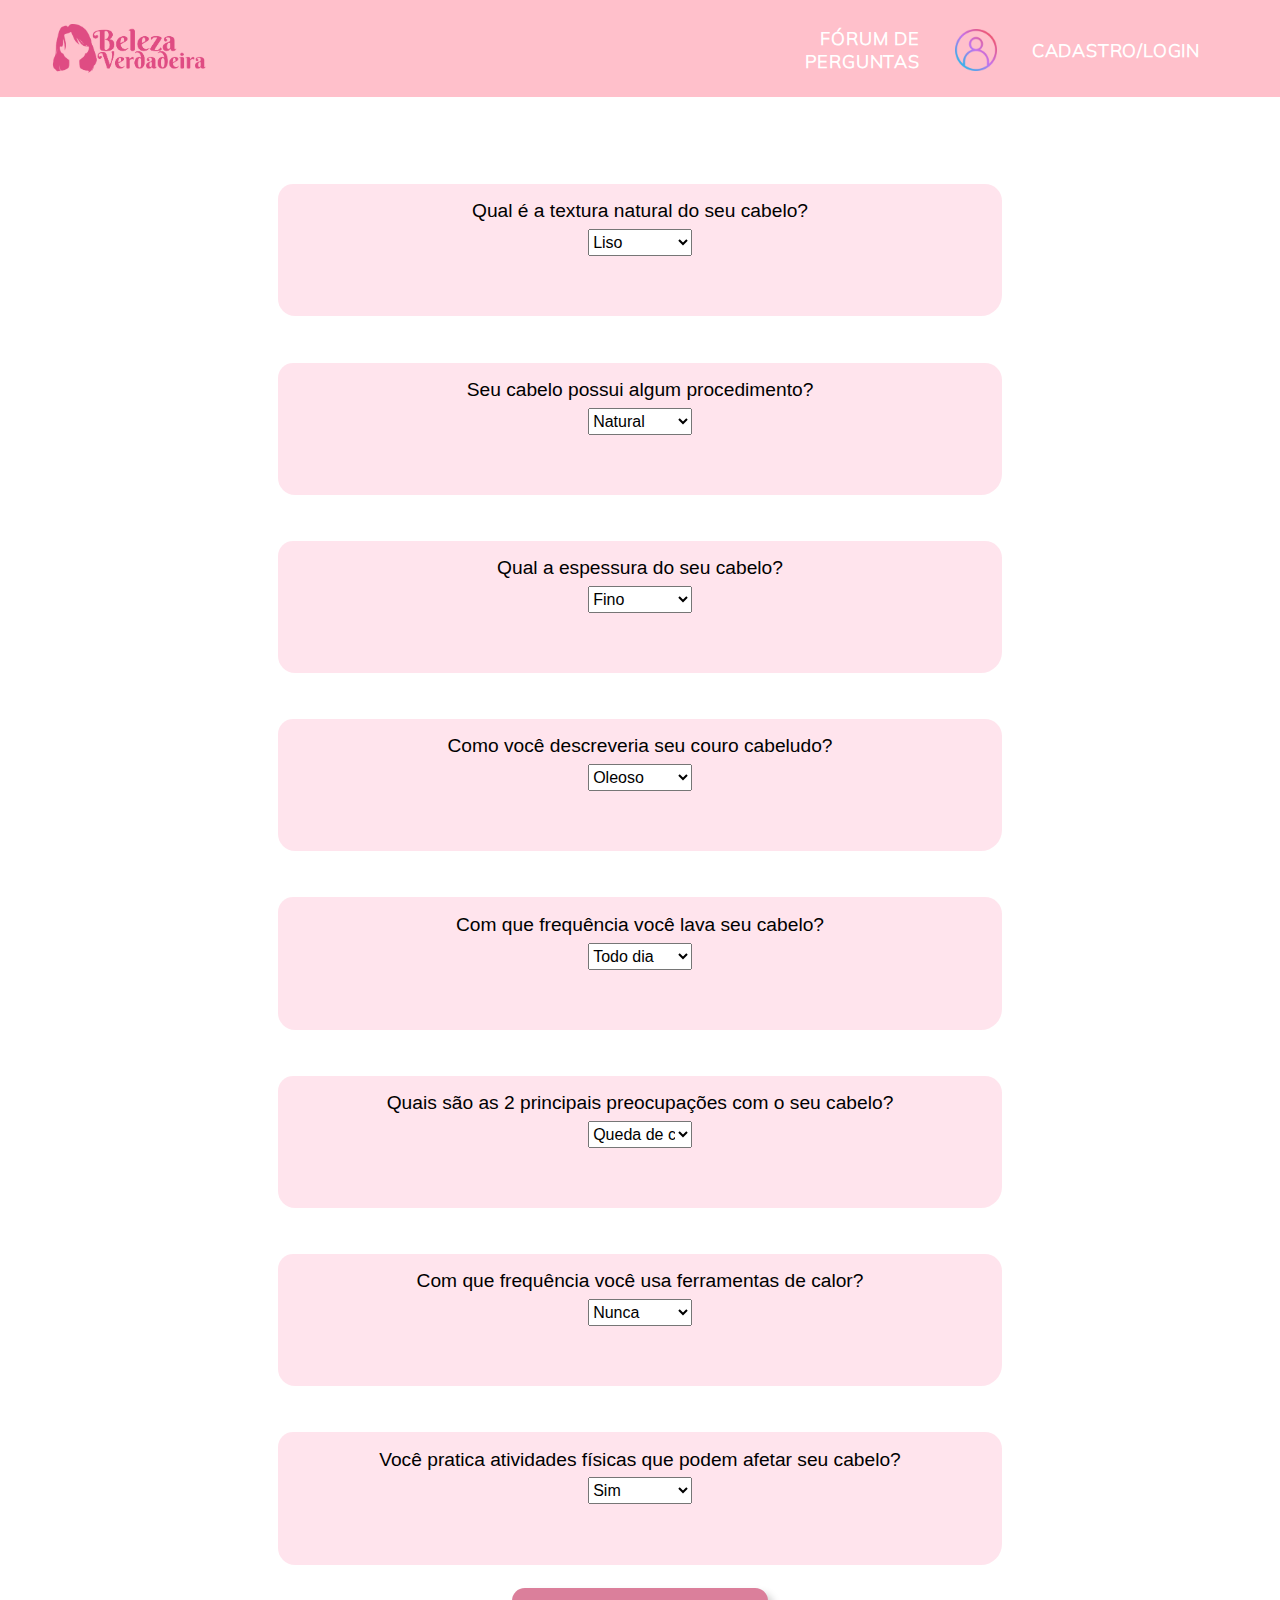
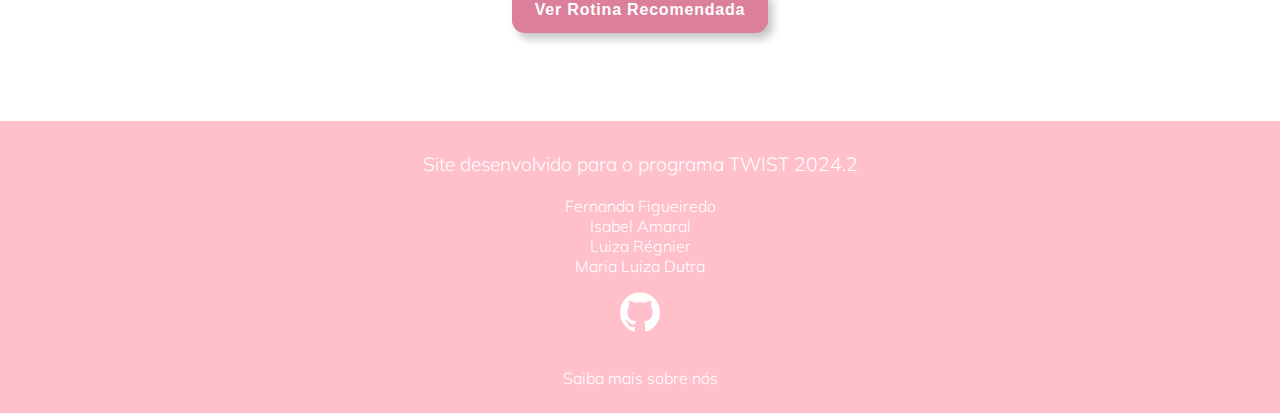
==== form.html @ daac668b "ajeitei a função no js para funcionar direito o botao da rotina" ====
<!DOCTYPE html>
<html lang="pt-br">
<head>
    <meta charset="UTF-8">
    <meta name="viewport" content="width=device-width, initial-scale=1.0">
    <title>Beleza Verdadeira</title>
    <link rel="stylesheet" href="styles/styleGeral.css">
    <link rel="stylesheet" href="styles/styleForm.css">
    <script src="scripts/form.js"></script>
</head>
<body>
    <div id="conteudo">
        <header id="header"></header>
        <nav id="nav">
            <div id="logoDiv">
                <a href="index.html" id="homeLink"><img src="img/logo.png" alt="Logo do site" id="imgLogo"></a>
            </div>
            <div id="restoDiv">
                <a href="form.html" id="forumLink">FÓRUM DE PERGUNTAS</a>
                <a href="perfilUsuario.html" id="usuarioLink"><img src="img/usuario2.png" alt="Ícone usuário básico" id="imgUsuario"></a>
                <a href="loginCadastro.html" id="loginCadastroLink">CADASTRO/LOGIN</a>
            </div>
        </nav>

        <form id="formulario-rotina">
            <div class ="pergunta" id="divTextura">
                <label>Qual é a textura natural do seu cabelo?</label>
                <br>
                <select id="textura" required>
                    <option value="Liso">Liso</option>
                    <option value="Ondulado">Ondulado</option>
                    <option value="Cacheado">Cacheado</option>
                    <option value="Crespo">Crespo</option>
                </select>
            </div>
            <div class ="pergunta" id="divProcedimento">
                <label>Seu cabelo possui algum procedimento?</label>
                <br>
                <select id="procedimento" required>
                    <option value="Natural">Natural</option>
                    <option value="Com Luzes">Com Luzes</option>
                    <option value="Colorido">Colorido</option>
                    <option value="Alisado">Alisado</option>
                </select>
            </div>
            <div class ="pergunta" id="divEspessura">
                <label>Qual a espessura do seu cabelo?</label>
                <br>
                <select id="espessura" required>
                    <option value="Fino">Fino</option>
                    <option value="Médio">Médio</option>
                    <option value="Grosso">Grosso</option>
                </select>
            </div>
            <div class ="pergunta" id="divCouroCabeludo">
                <label>Como você descreveria seu couro cabeludo?</label>
                <br>
                <select id="couroCabeludo" required>
                    <option value="Oleoso">Oleoso</option>
                    <option value="Seco">Seco</option>
                    <option value="Saudável">Saudável</option>
                    <option value="Descamação">Com Descamação</option>
                </select>
            </div>
            <div class ="pergunta" id="divLavagem">
                <label>Com que frequência você lava seu cabelo?</label>
                <br>
                <select id="frequencia" required>
                    <option value="Todo dia">Todo dia</option>
                    <option value="4 a 6 dias">4 a 6 dias</option>
                    <option value="1 a 3 dias">1 a 3 dias</option>
                </select>
            </div>
            <div class ="pergunta" id="divPreocupacoes">
                <label>Quais são as 2 principais preocupações com o seu cabelo?</label>
                <br>
                <select id="preocupacao" required>
                    <option value="Queda de cabelo">Queda de cabelo</option>
                    <option value="Ressecamento">Ressecamento</option>
                    <option value="Opacidade">Opacidade</option>
                    <option value="Elasticidade">Elasticidade</option>
                    <option value="Frizz">Frizz</option>
                </select>
            </div>
            <div class ="pergunta" id="divCalor">
                <label>Com que frequência você usa ferramentas de calor?</label>
                <br>
                <select id="ferramentasCalor" required>
                    <option value="Nunca">Nunca</option>
                    <option value="Todos os dias">Todos os dias</option>
                    <option value="4 a 6 dias">4 a 6 dias</option>
                    <option value="1 a 3 dias">1 a 3 dias</option>
                </select>
            </div>
            <div class ="pergunta" id="acad">
                <label>Você pratica atividades físicas que podem afetar seu cabelo?</label>
                <br>
                <select id="atividadesFisicas" required>
                    <option value="Sim">Sim</option>
                    <option value="Não">Não</option>
                </select>
            </div>
            <button type="button" id="vaiRotina">Ver Rotina Recomendada</button>
        </form>
       
    <footer id="footer">
        <p id="footer-principal">Site desenvolvido para o programa TWIST 2024.2</p>
        <p id="footer-nomes">Fernanda Figueiredo <br>
            Isabel Amaral <br>
            Luiza Régnier <br>
            Maria Luiza Dutra</p>
        <a href="https://github.com/twistpucrio/cabelo" target="_blank"> <img src="img/github.png" alt="Logo do site GitHub" id="github-logo"></a>
        <p><a href="sobrenos.html" id="saiba-mais-link">Saiba mais sobre nós</a></p>
    </footer>
</body>
</html>
---- styles/styleGeral.css ----
@font-face {
    font-family: 'mulish';
    src: url('../fonts/Mulish-Light.ttf');
}

body {
    margin: 0 auto;
    background-color: pink;
    font-family: "mulish";
}

#conteudo {
    background-color: #ffffff;
}

/* parte da nav */
#nav{
    width: 100%;
    background-color: pink;
    transition: background-color 0.3s ease; 
    padding-top: 0.2rem;
    display: flex;
    align-items:center;
    z-index: 1000;
    justify-content: space-between;
}

#nav a {
    color: white;
    text-decoration: none;
    font-size: large;
    padding-left: 1rem;
    padding-right: 1rem;
    font-family: 'Mulish', Arial, sans-serif;
    font-weight: bolder;
    letter-spacing: 0.05rem;
}

#nav a:hover {
    color:#DF4C83;
}

#imgLogo{
    width: 10rem;
    height: auto;
    padding: 1rem 2rem;
    box-sizing: initial;
}

#imgLogo:hover{
    transform: scale(1.1);
}

#imgUsuario{
    width: 3rem;
    height: auto;
}

#imgUsuario:hover {
    transform: scale(1.1);
}

#forumLink{
    text-align: right;
}

#usuarioLink{
    text-align: center;
    display: flex;
}

#logoDiv{
    width: 62%;
}

#restoDiv{
    width: 40%;
    display: flex;
    justify-content: flex-end;
    align-items: center;
    padding-right: 4rem;
}

/* fim nav */

/* footer */
#footer {
    background-color:pink;
    color: white;
    text-align: center;
    padding-top: 1%;
    padding-bottom: 0.7%;
    font-family: 'Mulish', Arial, sans-serif;

}

#footer-principal {
    font-size:larger;
}

#footer-nomes {
    font-size:medium;
}

#github-logo {
    width: 2.5em;
    margin-bottom: 1em;
    transition: transform .2s ease-in-out;
    filter: brightness(200%);
}

#github-logo:hover {
    transform: scale(1.3);
}

#saiba-mais-link {
    text-decoration: none;
    color: white;
    box-shadow: inset 0 0 0 0 white;
    margin: 0 -.20rem;
    padding: 0 .20rem;
    border-radius: 0.5em;
    transition: color .4s ease-in, box-shadow .6s ease-in;
}

#saiba-mais-link:hover {
    box-shadow: inset 15em 0 0 0 white;
    color: #DF4C83;
    font-weight: bold;
}

/* fim footer */
---- styles/styleForm.css ----
.pergunta{
    width: 60%;
    height: 100px;
    text-align: center;
    margin: 2%;
    background-color: rgba(255, 223, 234, 0.842);
    padding:  1.4%;
    transition: transform 0.4s ease;
    border-radius:15px 17px 21px ;
}

.pergunta:hover{
    transform: scale(1.07);  
    box-shadow: 7px 8px 10px rgba(0, 0, 0.1, 0.226);
}


label{
    font-size: larger;
    font-family:'Lucida Sans', 'Lucida Sans Regular', 'Lucida Grande', 'Lucida Sans Unicode', Geneva, Verdana, sans-serif
}

select{
 margin-bottom: 1%;   
 margin-top: 1%;
 width: 15%;
 height: 27px;
 font-size: medium;
}

#formulario-rotina{
    margin: 5%;
    text-align: center;
    display: flex;
    flex-wrap: nowrap;
    align-content: center;
    justify-content: center;
    align-items: center;
    flex-direction: column;
}



#vaiRotina{
    font-family:'Lucida Sans', 'Lucida Sans Regular', 'Lucida Grande', 'Lucida Sans Unicode', Geneva, Verdana, sans-serif;
    font-weight: bolder;
    font-size: medium;
    border: 0;
    letter-spacing: 0.05em;
    border-radius: 0.8em;
    color: #ffffff;
    background-color: #db7f9b;
    text-align: center;
    cursor: pointer;
    font-size: medium;
    width: 16rem;
    height: 2.8rem;
    overflow: hidden;
    margin-bottom: 1.5rem;

    box-shadow: 5px 6px 8px rgba(0, 0, 0, 0.226);
    transition: transform 0.3s ease;
}

#vaiRotina:hover{
    transform: scale(1.06);  
}
#vaiRotina:active{
    transform: scale(0.95); 
    box-shadow: 2px 5px 6px rgba(0, 0, 0, 0.226);
}
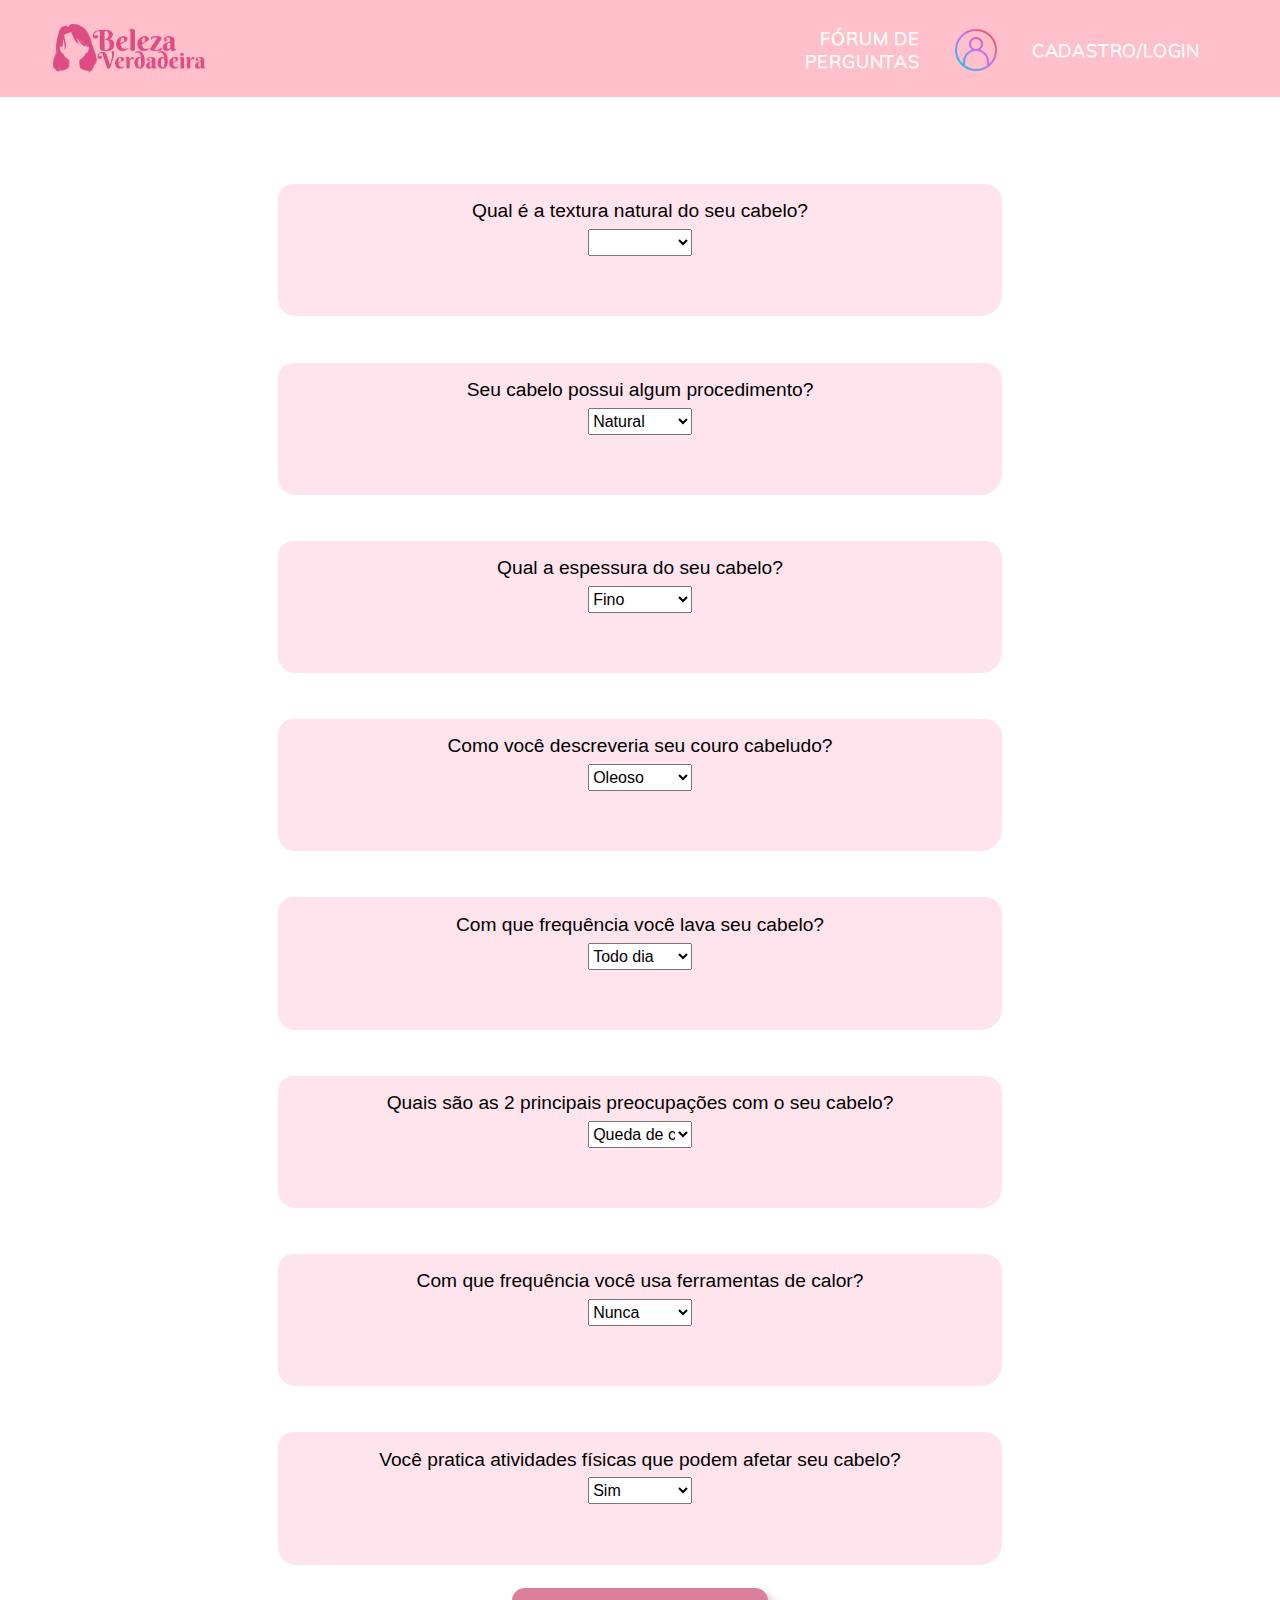
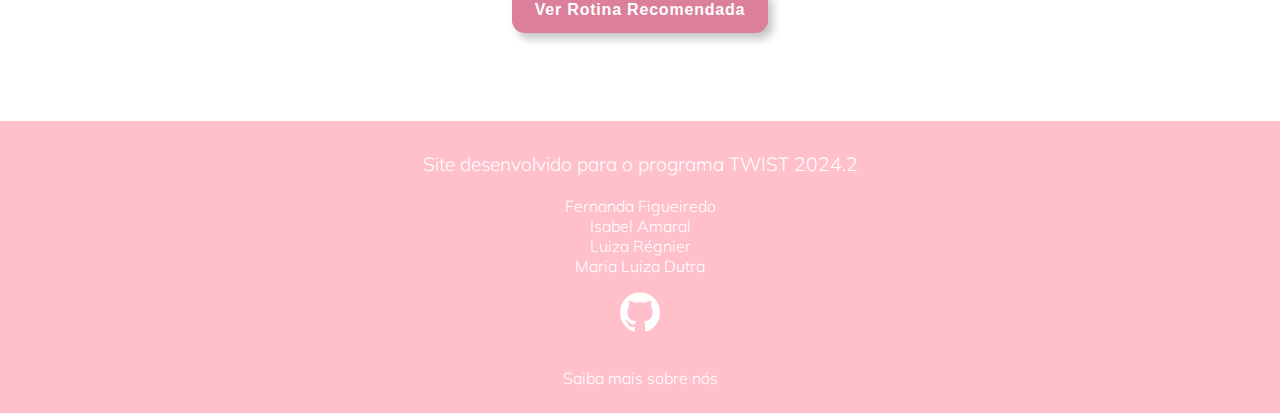
==== commit b9fb3f02: "select box vazia no inicio" ====
--- a/form.html
+++ b/form.html
@@ -26,7 +26,8 @@
             <div class ="pergunta" id="divTextura">
                 <label>Qual é a textura natural do seu cabelo?</label>
                 <br>
-                <select id="textura" required>
+                <select id="sellect"  required>
+                    <option></option>
                     <option value="Liso">Liso</option>
                     <option value="Ondulado">Ondulado</option>
                     <option value="Cacheado">Cacheado</option>
@@ -36,7 +37,7 @@
             <div class ="pergunta" id="divProcedimento">
                 <label>Seu cabelo possui algum procedimento?</label>
                 <br>
-                <select id="procedimento" required>
+                <select id="procedimento" class="selectt" required>
                     <option value="Natural">Natural</option>
                     <option value="Com Luzes">Com Luzes</option>
                     <option value="Colorido">Colorido</option>
@@ -46,7 +47,7 @@
             <div class ="pergunta" id="divEspessura">
                 <label>Qual a espessura do seu cabelo?</label>
                 <br>
-                <select id="espessura" required>
+                <select id="espessura" class="selectt" required>
                     <option value="Fino">Fino</option>
                     <option value="Médio">Médio</option>
                     <option value="Grosso">Grosso</option>
@@ -55,7 +56,7 @@
             <div class ="pergunta" id="divCouroCabeludo">
                 <label>Como você descreveria seu couro cabeludo?</label>
                 <br>
-                <select id="couroCabeludo" required>
+                <select id="couroCabeludo" class="selectt" required>
                     <option value="Oleoso">Oleoso</option>
                     <option value="Seco">Seco</option>
                     <option value="Saudável">Saudável</option>
@@ -65,7 +66,7 @@
             <div class ="pergunta" id="divLavagem">
                 <label>Com que frequência você lava seu cabelo?</label>
                 <br>
-                <select id="frequencia" required>
+                <select id="frequencia" class="selectt" required>
                     <option value="Todo dia">Todo dia</option>
                     <option value="4 a 6 dias">4 a 6 dias</option>
                     <option value="1 a 3 dias">1 a 3 dias</option>
@@ -74,7 +75,7 @@
             <div class ="pergunta" id="divPreocupacoes">
                 <label>Quais são as 2 principais preocupações com o seu cabelo?</label>
                 <br>
-                <select id="preocupacao" required>
+                <select id="preocupacao" class="selectt" required>
                     <option value="Queda de cabelo">Queda de cabelo</option>
                     <option value="Ressecamento">Ressecamento</option>
                     <option value="Opacidade">Opacidade</option>
@@ -85,7 +86,7 @@
             <div class ="pergunta" id="divCalor">
                 <label>Com que frequência você usa ferramentas de calor?</label>
                 <br>
-                <select id="ferramentasCalor" required>
+                <select id="ferramentasCalor" class="selectt" required>
                     <option value="Nunca">Nunca</option>
                     <option value="Todos os dias">Todos os dias</option>
                     <option value="4 a 6 dias">4 a 6 dias</option>
@@ -95,7 +96,7 @@
             <div class ="pergunta" id="acad">
                 <label>Você pratica atividades físicas que podem afetar seu cabelo?</label>
                 <br>
-                <select id="atividadesFisicas" required>
+                <select id="atividadesFisicas" class="selectt" required>
                     <option value="Sim">Sim</option>
                     <option value="Não">Não</option>
                 </select>
--- a/styles/styleForm.css
+++ b/styles/styleForm.css
@@ -26,6 +26,7 @@
  width: 15%;
  height: 27px;
  font-size: medium;
+ 
 }
 
 #formulario-rotina{
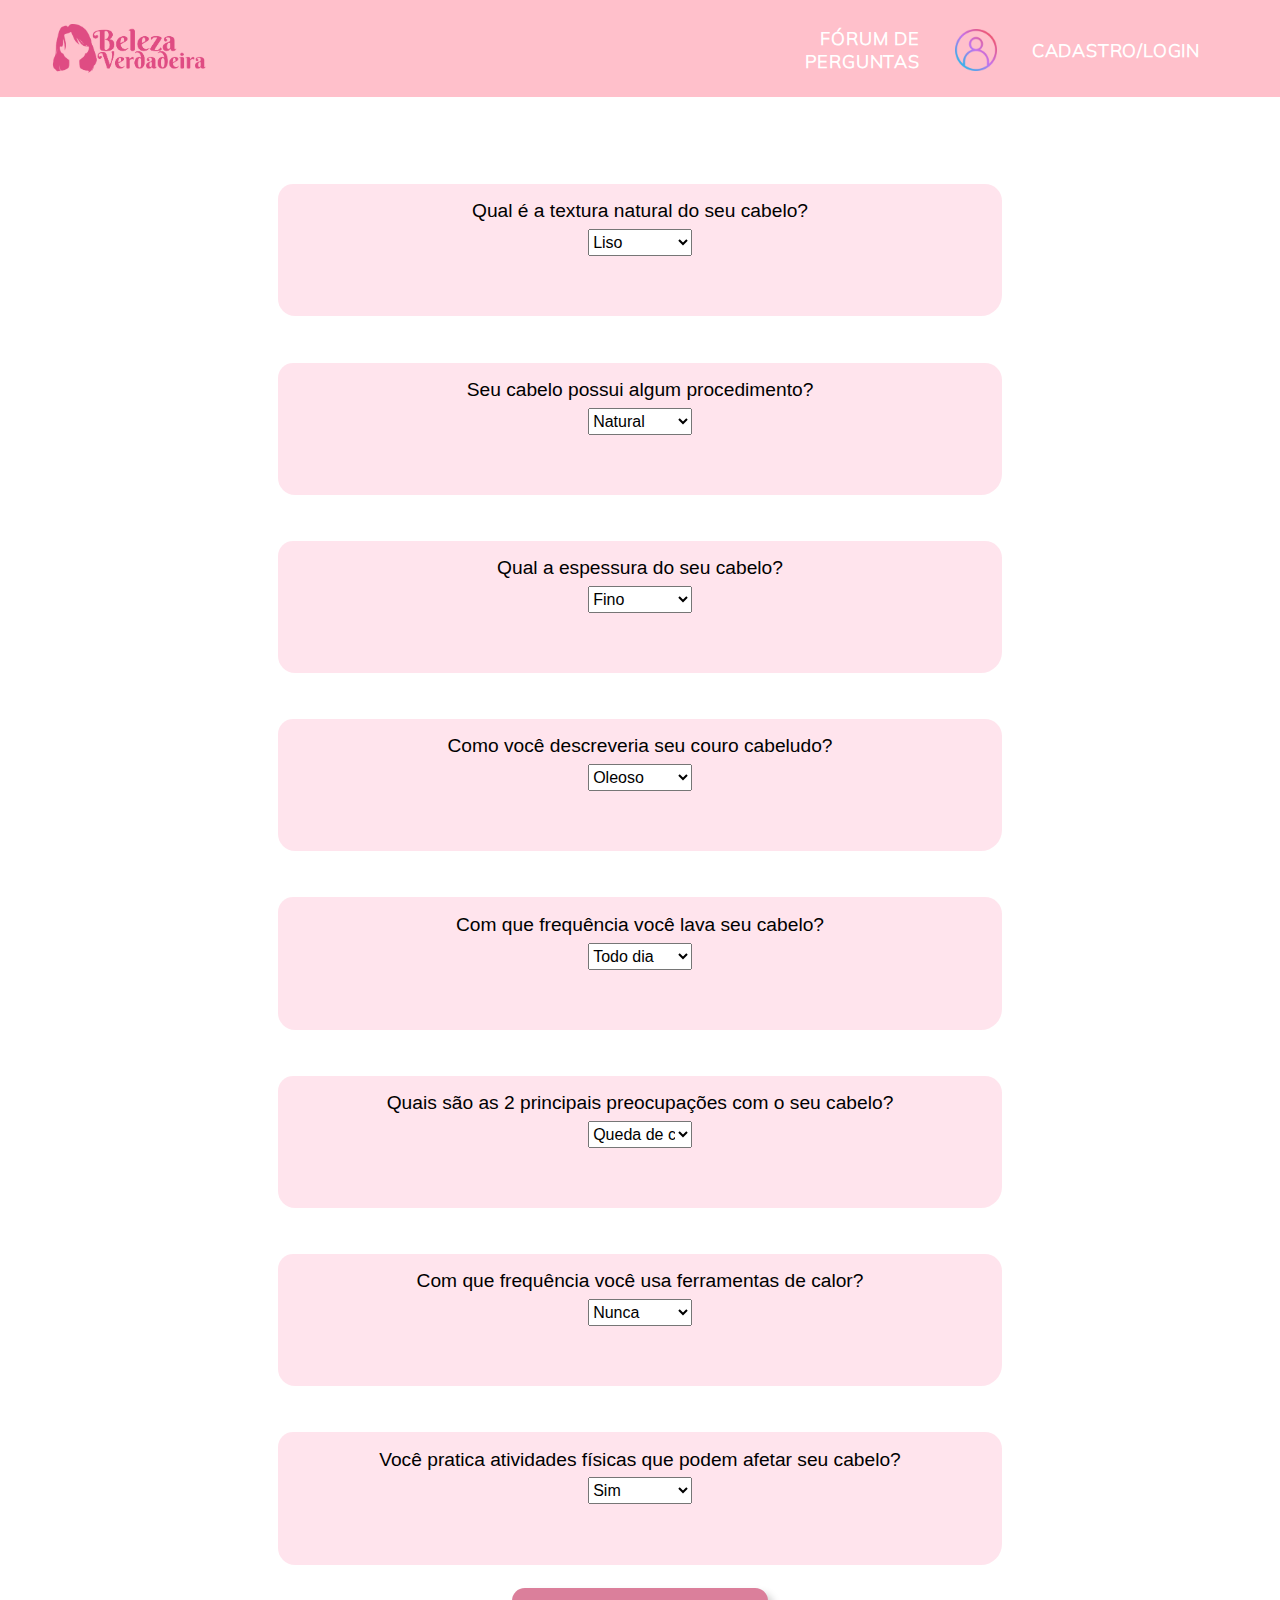
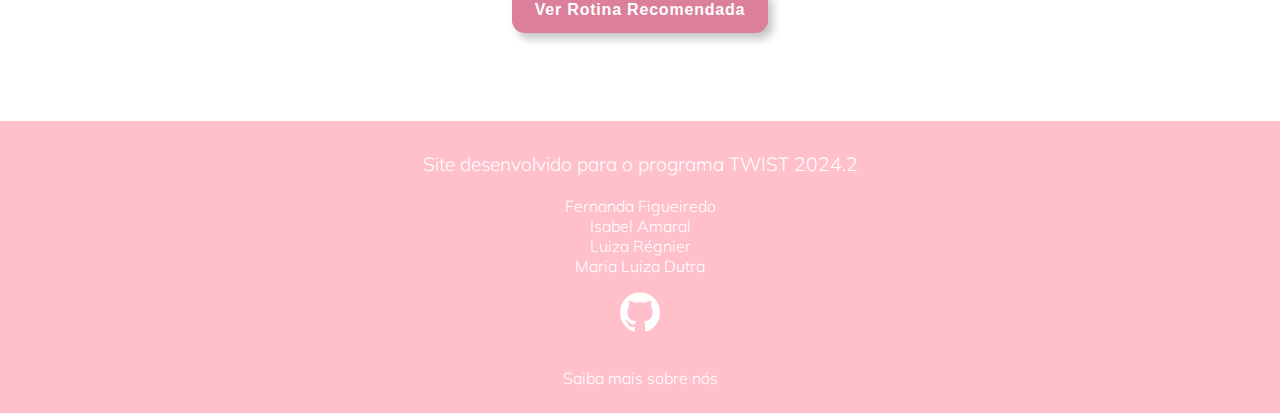
==== commit ea482b76: "Merge branch 'main' into pequenos-ajustes-css" ====
--- a/form.html
+++ b/form.html
@@ -16,66 +16,65 @@
                 <a href="index.html" id="homeLink"><img src="img/logo.png" alt="Logo do site" id="imgLogo"></a>
             </div>
             <div id="restoDiv">
-                <a href="form.html" id="forumLink">FÓRUM DE PERGUNTAS</a>
+                <a href="forum.html"id="forumLink">FÓRUM DE PERGUNTAS</a>
                 <a href="perfilUsuario.html" id="usuarioLink"><img src="img/usuario2.png" alt="Ícone usuário básico" id="imgUsuario"></a>
                 <a href="loginCadastro.html" id="loginCadastroLink">CADASTRO/LOGIN</a>
             </div>
         </nav>
 
         <form id="formulario-rotina">
-            <div class ="pergunta" id="divTextura">
+            <div class ="pergunta" id="textura">
                 <label>Qual é a textura natural do seu cabelo?</label>
                 <br>
-                <select id="sellect"  required>
-                    <option></option>
+                <select id="textura" required>
                     <option value="Liso">Liso</option>
                     <option value="Ondulado">Ondulado</option>
                     <option value="Cacheado">Cacheado</option>
                     <option value="Crespo">Crespo</option>
                 </select>
             </div>
-            <div class ="pergunta" id="divProcedimento">
+            <div class ="pergunta" id="procedimento">
                 <label>Seu cabelo possui algum procedimento?</label>
                 <br>
-                <select id="procedimento" class="selectt" required>
+                <select id="procedimento" required>
                     <option value="Natural">Natural</option>
                     <option value="Com Luzes">Com Luzes</option>
                     <option value="Colorido">Colorido</option>
                     <option value="Alisado">Alisado</option>
                 </select>
             </div>
-            <div class ="pergunta" id="divEspessura">
+            <div class ="pergunta" id="espessura">
                 <label>Qual a espessura do seu cabelo?</label>
                 <br>
-                <select id="espessura" class="selectt" required>
+                <select id="espessura" required>
                     <option value="Fino">Fino</option>
                     <option value="Médio">Médio</option>
                     <option value="Grosso">Grosso</option>
                 </select>
             </div>
-            <div class ="pergunta" id="divCouroCabeludo">
+            <div class ="pergunta" id="couroCabeludo">
                 <label>Como você descreveria seu couro cabeludo?</label>
                 <br>
-                <select id="couroCabeludo" class="selectt" required>
+                <select id="couroCabeludo" required>
                     <option value="Oleoso">Oleoso</option>
                     <option value="Seco">Seco</option>
                     <option value="Saudável">Saudável</option>
                     <option value="Descamação">Com Descamação</option>
                 </select>
             </div>
-            <div class ="pergunta" id="divLavagem">
+            <div class ="pergunta" id="lavagem">
                 <label>Com que frequência você lava seu cabelo?</label>
                 <br>
-                <select id="frequencia" class="selectt" required>
+                <select id="frequencia" required>
                     <option value="Todo dia">Todo dia</option>
                     <option value="4 a 6 dias">4 a 6 dias</option>
                     <option value="1 a 3 dias">1 a 3 dias</option>
                 </select>
             </div>
-            <div class ="pergunta" id="divPreocupacoes">
+            <div class ="pergunta" id="preocupacoes">
                 <label>Quais são as 2 principais preocupações com o seu cabelo?</label>
                 <br>
-                <select id="preocupacao" class="selectt" required>
+                <select id="preocupacao" required>
                     <option value="Queda de cabelo">Queda de cabelo</option>
                     <option value="Ressecamento">Ressecamento</option>
                     <option value="Opacidade">Opacidade</option>
@@ -83,10 +82,10 @@
                     <option value="Frizz">Frizz</option>
                 </select>
             </div>
-            <div class ="pergunta" id="divCalor">
+            <div class ="pergunta" id="calor">
                 <label>Com que frequência você usa ferramentas de calor?</label>
                 <br>
-                <select id="ferramentasCalor" class="selectt" required>
+                <select id="ferramentasCalor" required>
                     <option value="Nunca">Nunca</option>
                     <option value="Todos os dias">Todos os dias</option>
                     <option value="4 a 6 dias">4 a 6 dias</option>
@@ -96,12 +95,12 @@
             <div class ="pergunta" id="acad">
                 <label>Você pratica atividades físicas que podem afetar seu cabelo?</label>
                 <br>
-                <select id="atividadesFisicas" class="selectt" required>
+                <select id="atividadesFisicas" required>
                     <option value="Sim">Sim</option>
                     <option value="Não">Não</option>
                 </select>
             </div>
-            <button type="button" id="vaiRotina">Ver Rotina Recomendada</button>
+            <button type="button" id="vaiRotina" onclick="gerarRotina()">Ver Rotina Recomendada</button>
         </form>
        
     <footer id="footer">
--- a/styles/styleForm.css
+++ b/styles/styleForm.css
@@ -26,7 +26,6 @@
  width: 15%;
  height: 27px;
  font-size: medium;
- 
 }
 
 #formulario-rotina{
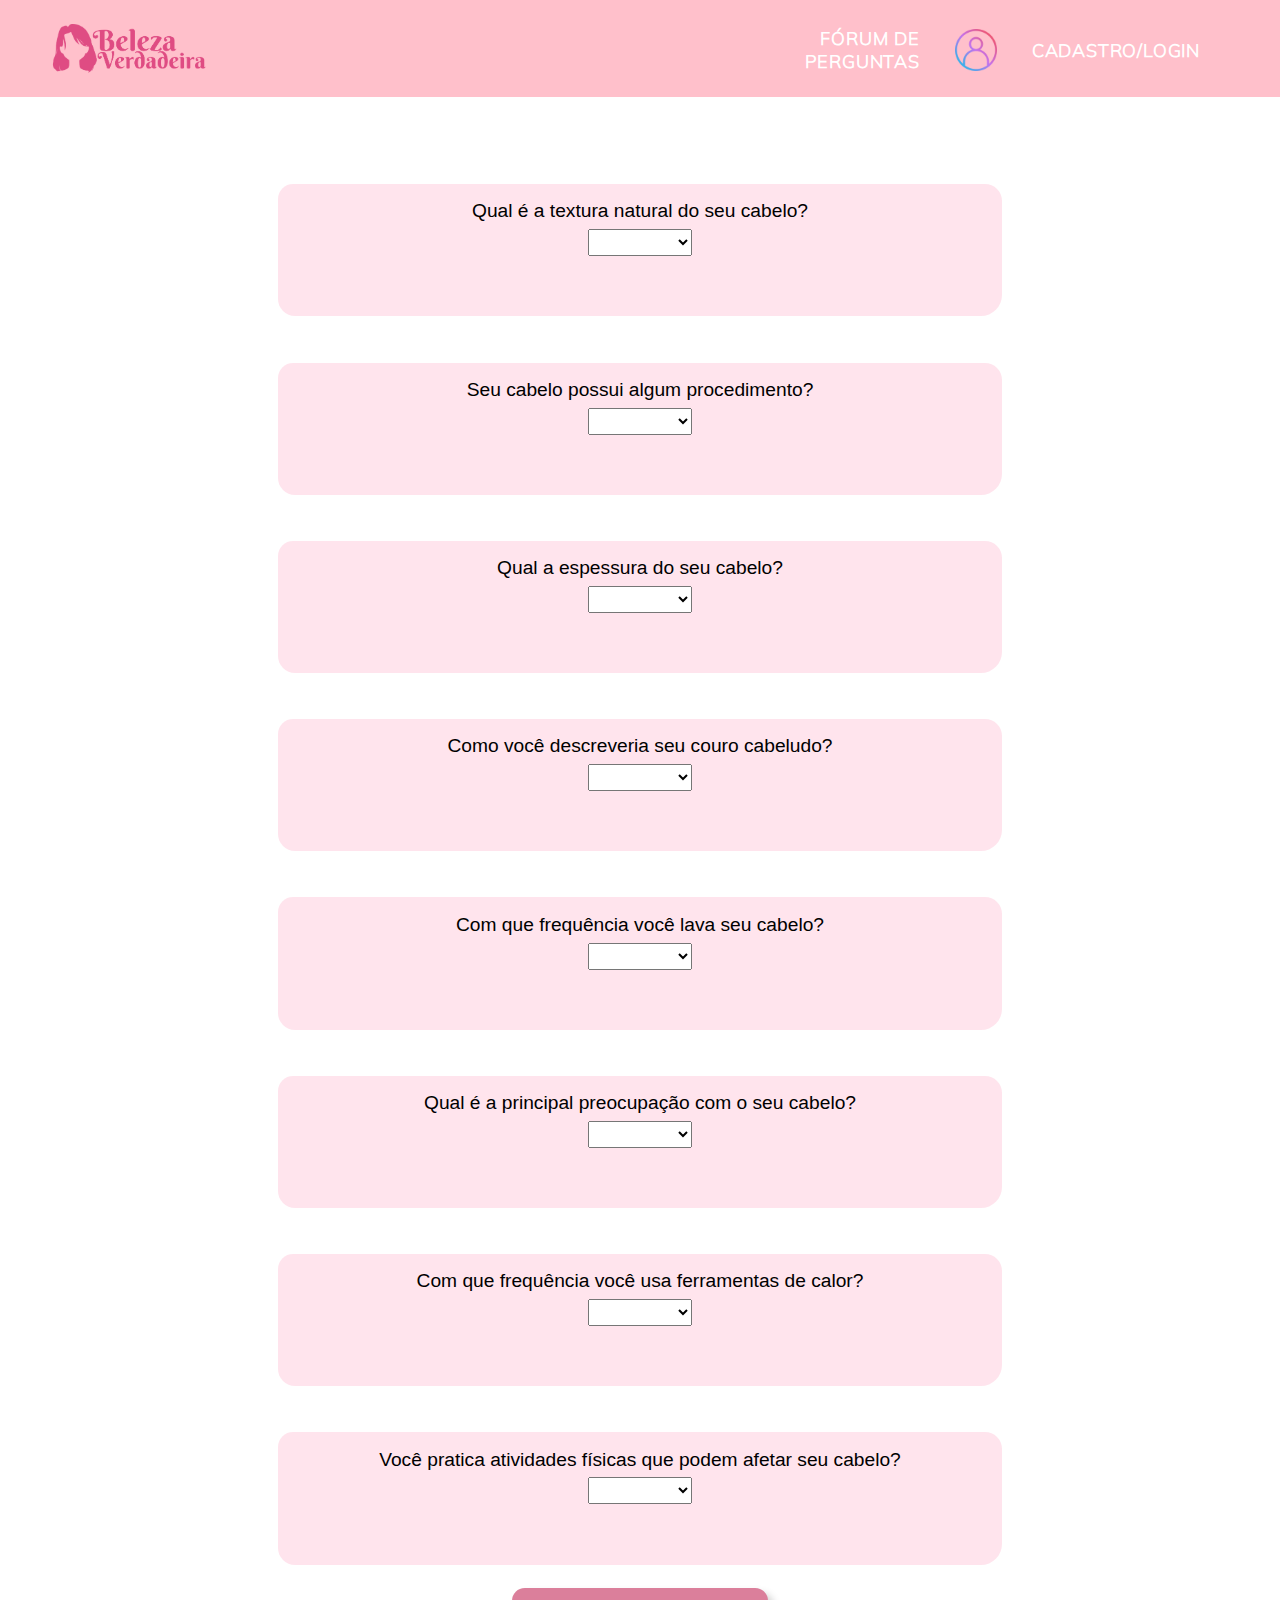
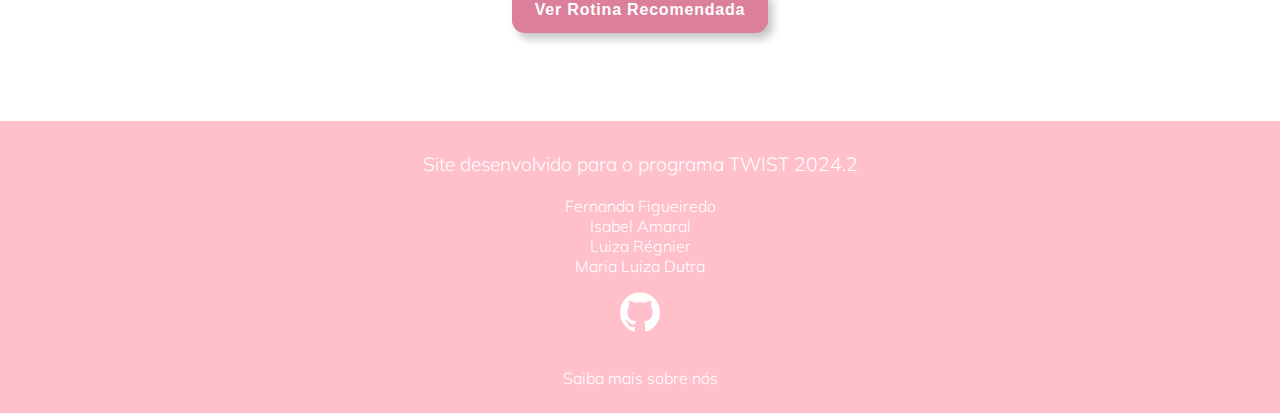
==== commit a9ac8b30: "feito html funcao funcionando" ====
--- a/form.html
+++ b/form.html
@@ -16,65 +16,71 @@
                 <a href="index.html" id="homeLink"><img src="img/logo.png" alt="Logo do site" id="imgLogo"></a>
             </div>
             <div id="restoDiv">
-                <a href="forum.html"id="forumLink">FÓRUM DE PERGUNTAS</a>
+                <a href="form.html" id="forumLink">FÓRUM DE PERGUNTAS</a>
                 <a href="perfilUsuario.html" id="usuarioLink"><img src="img/usuario2.png" alt="Ícone usuário básico" id="imgUsuario"></a>
                 <a href="loginCadastro.html" id="loginCadastroLink">CADASTRO/LOGIN</a>
             </div>
         </nav>
 
         <form id="formulario-rotina">
-            <div class ="pergunta" id="textura">
+            <div class ="pergunta">
                 <label>Qual é a textura natural do seu cabelo?</label>
                 <br>
                 <select id="textura" required>
+                    <option value="blank"></option>
                     <option value="Liso">Liso</option>
                     <option value="Ondulado">Ondulado</option>
                     <option value="Cacheado">Cacheado</option>
                     <option value="Crespo">Crespo</option>
                 </select>
             </div>
-            <div class ="pergunta" id="procedimento">
+            <div class ="pergunta">
                 <label>Seu cabelo possui algum procedimento?</label>
                 <br>
                 <select id="procedimento" required>
+                    <option value="blank"></option>
                     <option value="Natural">Natural</option>
                     <option value="Com Luzes">Com Luzes</option>
                     <option value="Colorido">Colorido</option>
                     <option value="Alisado">Alisado</option>
                 </select>
             </div>
-            <div class ="pergunta" id="espessura">
+            <div class ="pergunta">
                 <label>Qual a espessura do seu cabelo?</label>
                 <br>
                 <select id="espessura" required>
+                    <option value="blank"></option>
                     <option value="Fino">Fino</option>
                     <option value="Médio">Médio</option>
                     <option value="Grosso">Grosso</option>
                 </select>
             </div>
-            <div class ="pergunta" id="couroCabeludo">
+            <div class ="pergunta">
                 <label>Como você descreveria seu couro cabeludo?</label>
                 <br>
                 <select id="couroCabeludo" required>
+                    <option value="blank"></option>
                     <option value="Oleoso">Oleoso</option>
                     <option value="Seco">Seco</option>
                     <option value="Saudável">Saudável</option>
                     <option value="Descamação">Com Descamação</option>
                 </select>
             </div>
-            <div class ="pergunta" id="lavagem">
+            <div class ="pergunta">
                 <label>Com que frequência você lava seu cabelo?</label>
                 <br>
                 <select id="frequencia" required>
+                    <option value="blank"></option>
                     <option value="Todo dia">Todo dia</option>
                     <option value="4 a 6 dias">4 a 6 dias</option>
                     <option value="1 a 3 dias">1 a 3 dias</option>
                 </select>
             </div>
-            <div class ="pergunta" id="preocupacoes">
-                <label>Quais são as 2 principais preocupações com o seu cabelo?</label>
+            <div class ="pergunta">
+                <label>Qual é a principal preocupação com o seu cabelo?</label>
                 <br>
                 <select id="preocupacao" required>
+                    <option value="blank"></option>
                     <option value="Queda de cabelo">Queda de cabelo</option>
                     <option value="Ressecamento">Ressecamento</option>
                     <option value="Opacidade">Opacidade</option>
@@ -82,26 +88,31 @@
                     <option value="Frizz">Frizz</option>
                 </select>
             </div>
-            <div class ="pergunta" id="calor">
+            <div class ="pergunta">
                 <label>Com que frequência você usa ferramentas de calor?</label>
                 <br>
                 <select id="ferramentasCalor" required>
+                    <option value="blank"></option>
                     <option value="Nunca">Nunca</option>
                     <option value="Todos os dias">Todos os dias</option>
                     <option value="4 a 6 dias">4 a 6 dias</option>
                     <option value="1 a 3 dias">1 a 3 dias</option>
                 </select>
             </div>
-            <div class ="pergunta" id="acad">
+            <div class ="pergunta">
                 <label>Você pratica atividades físicas que podem afetar seu cabelo?</label>
                 <br>
                 <select id="atividadesFisicas" required>
+                    <option value="blank"></option>
                     <option value="Sim">Sim</option>
                     <option value="Não">Não</option>
                 </select>
             </div>
-            <button type="button" id="vaiRotina" onclick="gerarRotina()">Ver Rotina Recomendada</button>
+            <button type="button" id="vaiRotina" >Ver Rotina Recomendada</button>
+            <div id="resultadoRotina"></div>
         </form>
+
+        
        
     <footer id="footer">
         <p id="footer-principal">Site desenvolvido para o programa TWIST 2024.2</p>
--- a/styles/styleForm.css
+++ b/styles/styleForm.css
@@ -68,4 +68,11 @@
 #vaiRotina:active{
     transform: scale(0.95); 
     box-shadow: 2px 5px 6px rgba(0, 0, 0, 0.226);
+}
+
+#resultadoRotina{
+    font-size: 150%;
+    color:red;
+    font-weight: bold;
+   
 }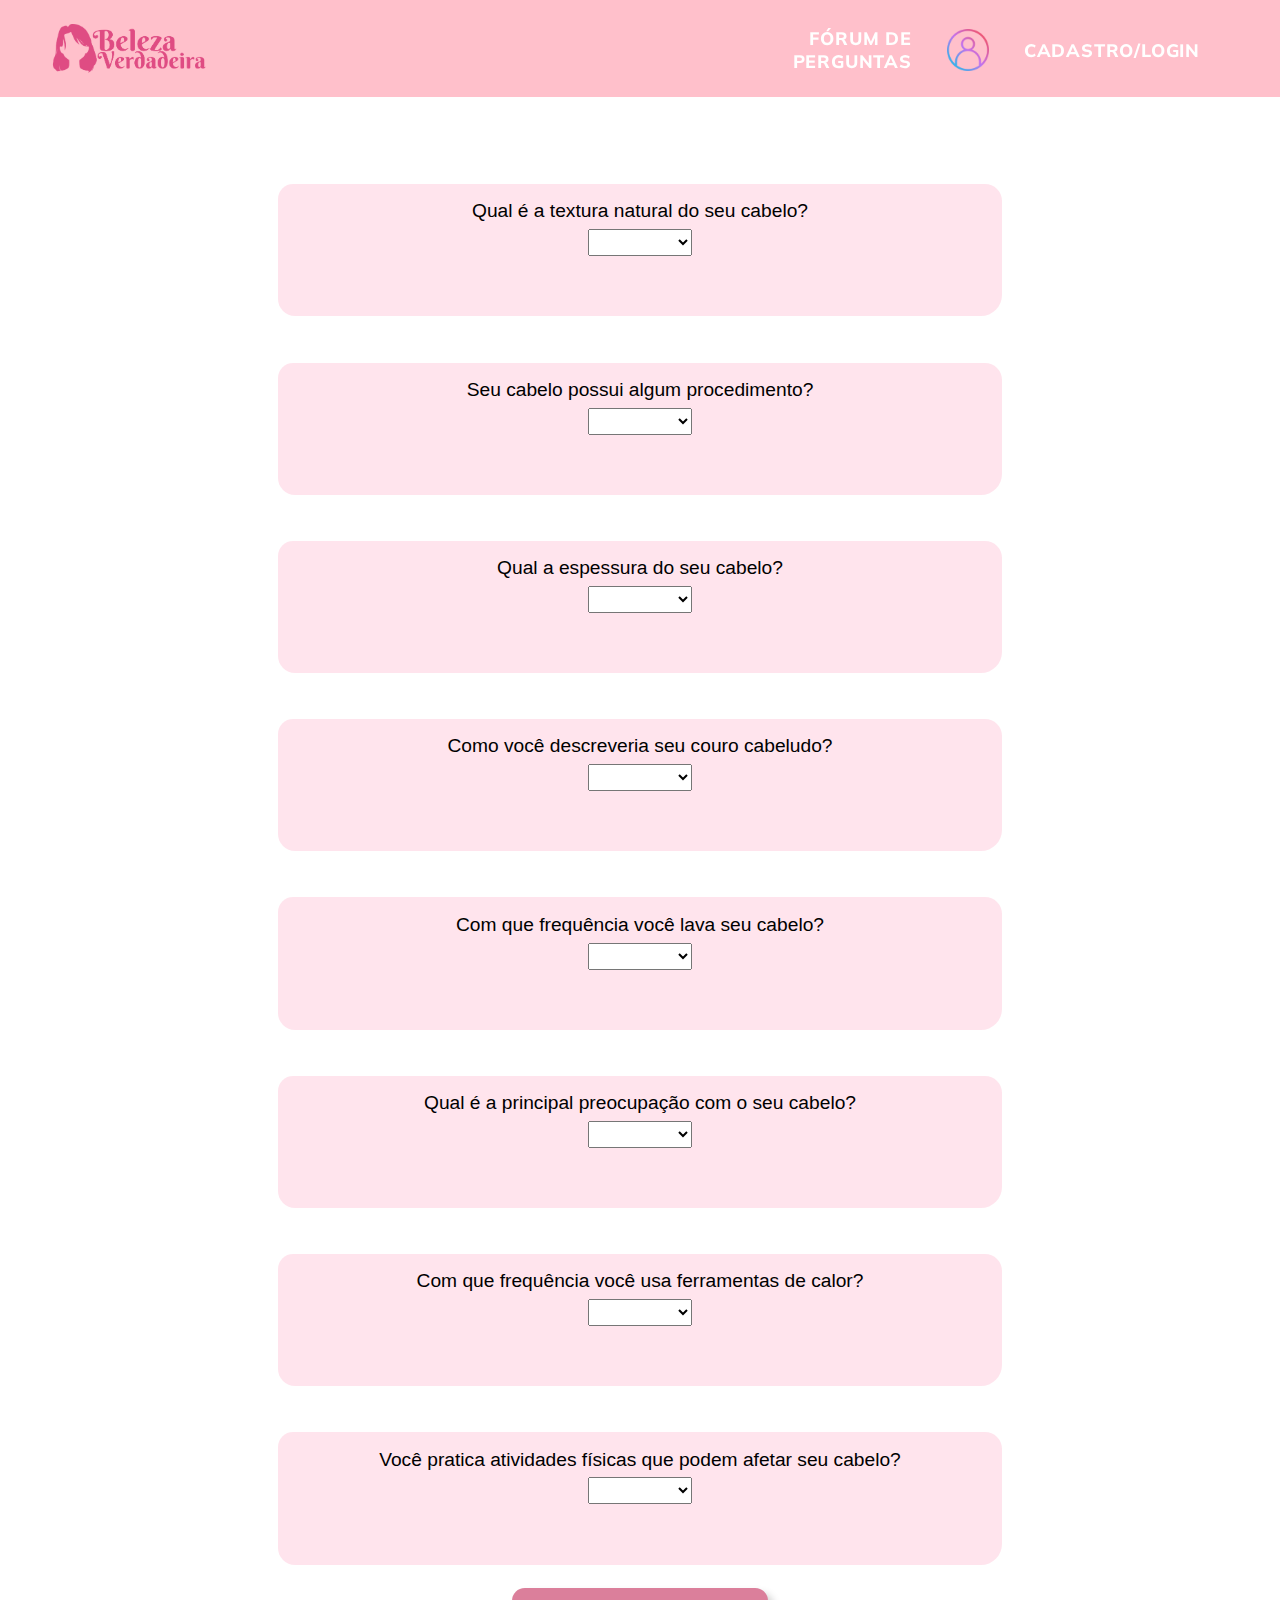
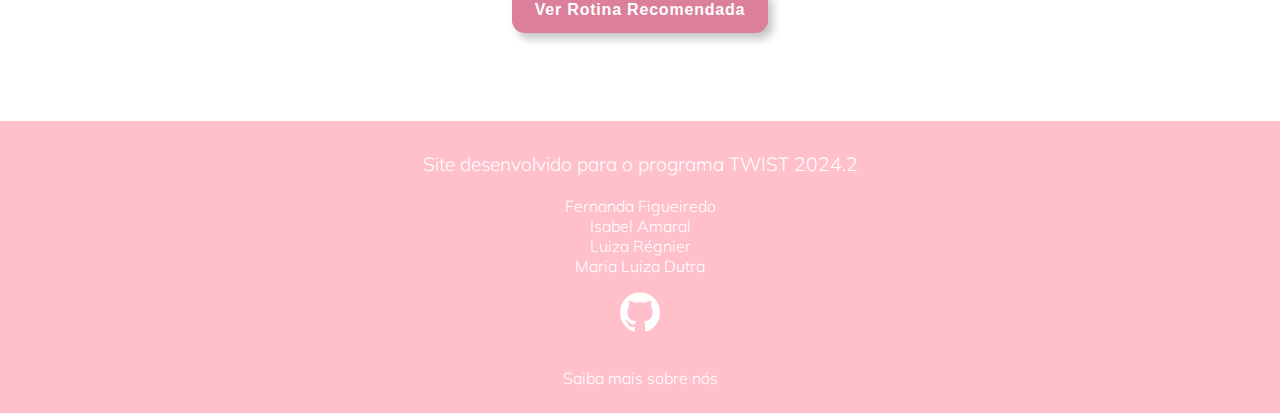
==== commit e53c92fe: "commitando sextou" ====
--- a/form.html
+++ b/form.html
@@ -7,6 +7,7 @@
     <link rel="stylesheet" href="styles/styleGeral.css">
     <link rel="stylesheet" href="styles/styleForm.css">
     <script src="scripts/form.js"></script>
+    <link rel="shortcut icon" href="img/logo2.png" type="image/x-icon">
 </head>
 <body>
     <div id="conteudo">
@@ -16,7 +17,7 @@
                 <a href="index.html" id="homeLink"><img src="img/logo.png" alt="Logo do site" id="imgLogo"></a>
             </div>
             <div id="restoDiv">
-                <a href="form.html" id="forumLink">FÓRUM DE PERGUNTAS</a>
+                <a href="forum.html"id="forumLink">FÓRUM DE PERGUNTAS</a>
                 <a href="perfilUsuario.html" id="usuarioLink"><img src="img/usuario2.png" alt="Ícone usuário básico" id="imgUsuario"></a>
                 <a href="loginCadastro.html" id="loginCadastroLink">CADASTRO/LOGIN</a>
             </div>
--- a/styles/styleGeral.css
+++ b/styles/styleGeral.css
@@ -1,6 +1,11 @@
 @font-face {
     font-family: 'mulish';
     src: url('../fonts/Mulish-Light.ttf');
+}
+
+@font-face {
+    font-family: 'mulishbold';
+    src: url('../fonts/Mulish-ExtraBold.ttf');
 }
 
 body {
@@ -31,13 +36,25 @@
     font-size: large;
     padding-left: 1rem;
     padding-right: 1rem;
-    font-family: 'Mulish', Arial, sans-serif;
+    font-family: 'mulishbold';
     font-weight: bolder;
     letter-spacing: 0.05rem;
+
+    background-image: linear-gradient(
+    to right,
+    #DF4C83,
+    #DF4C83 50%,
+    #ffffff 50%
+    );
+    background-size: 200% 100%;
+    background-position: -100%;
+    -webkit-background-clip: text;
+    -webkit-text-fill-color: transparent;
+    transition: all 0.3s ease-in-out;
 }
 
 #nav a:hover {
-    color:#DF4C83;
+    background-position: 0;
 }
 
 #imgLogo{
@@ -45,6 +62,7 @@
     height: auto;
     padding: 1rem 2rem;
     box-sizing: initial;
+    transition: 0.3s transform ease-in-out;
 }
 
 #imgLogo:hover{
@@ -54,6 +72,7 @@
 #imgUsuario{
     width: 3rem;
     height: auto;
+    transition: 0.2s transform ease-in-out;
 }
 
 #imgUsuario:hover {
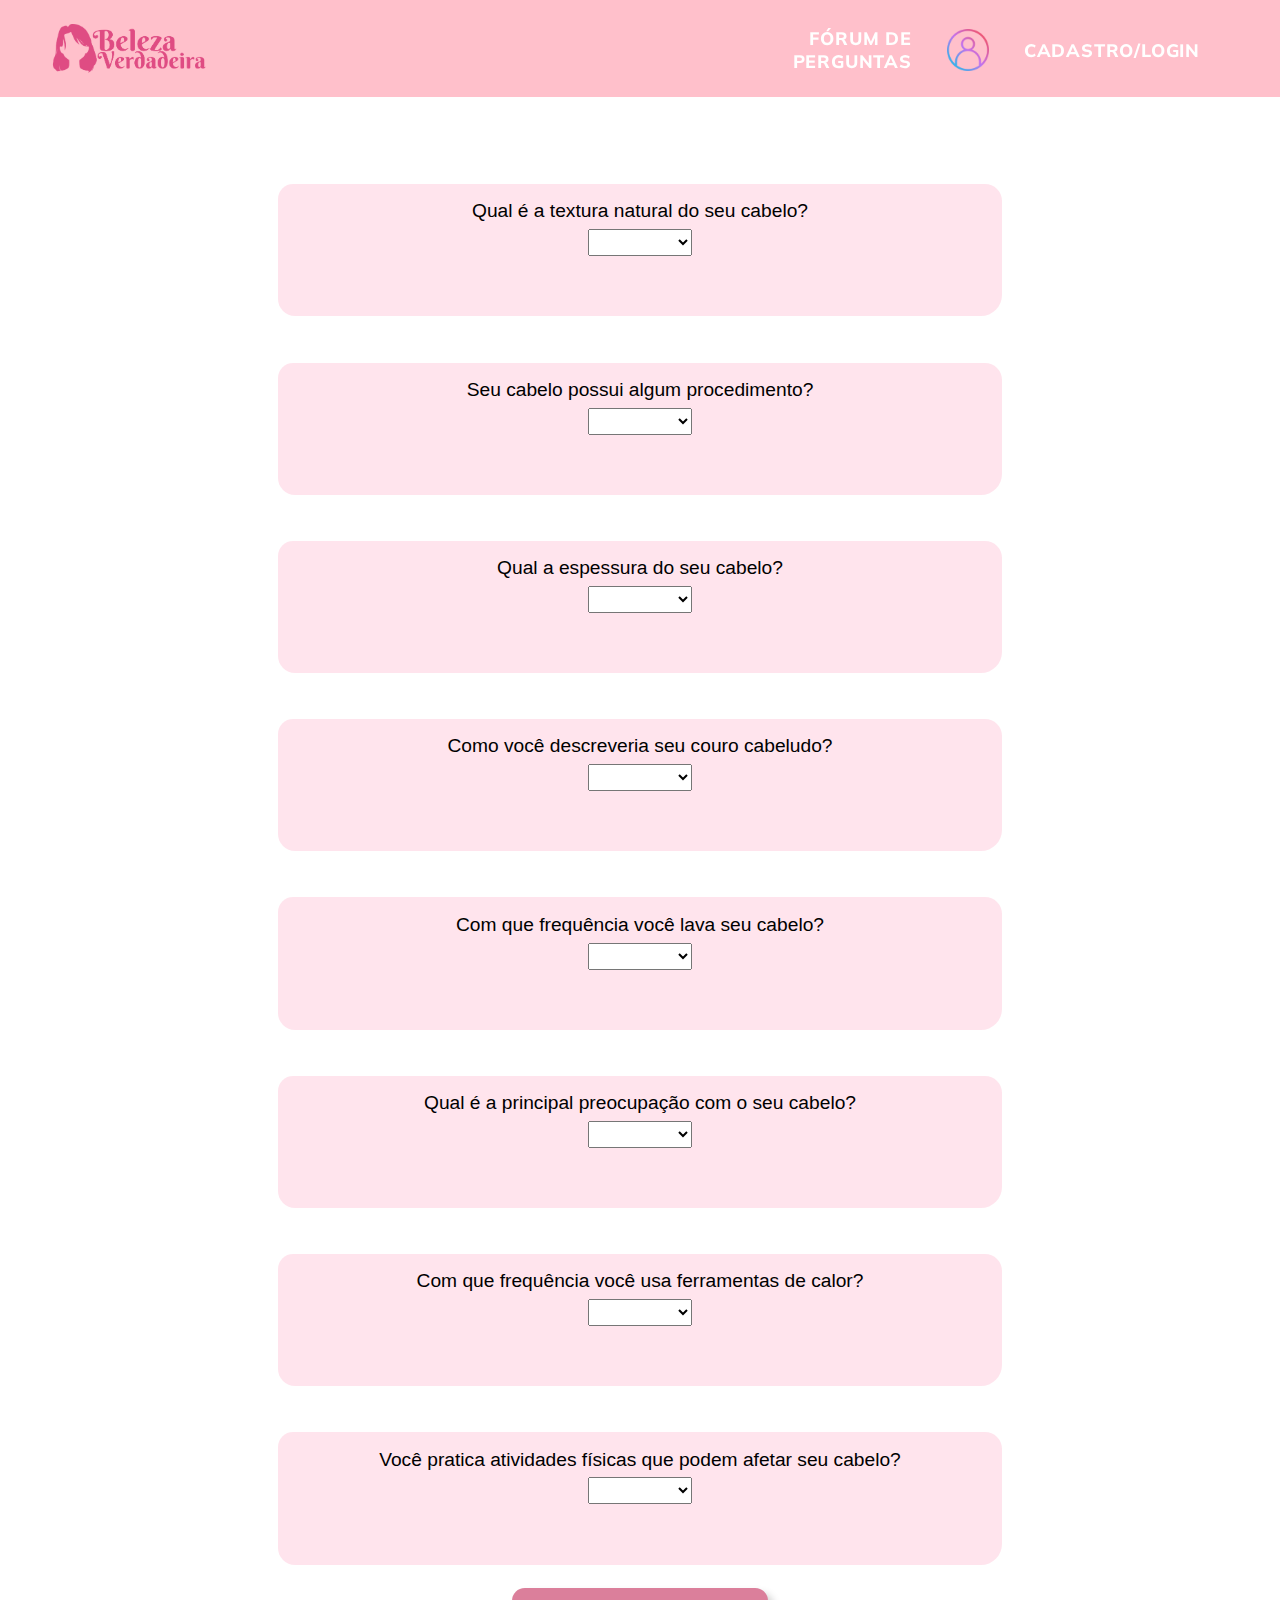
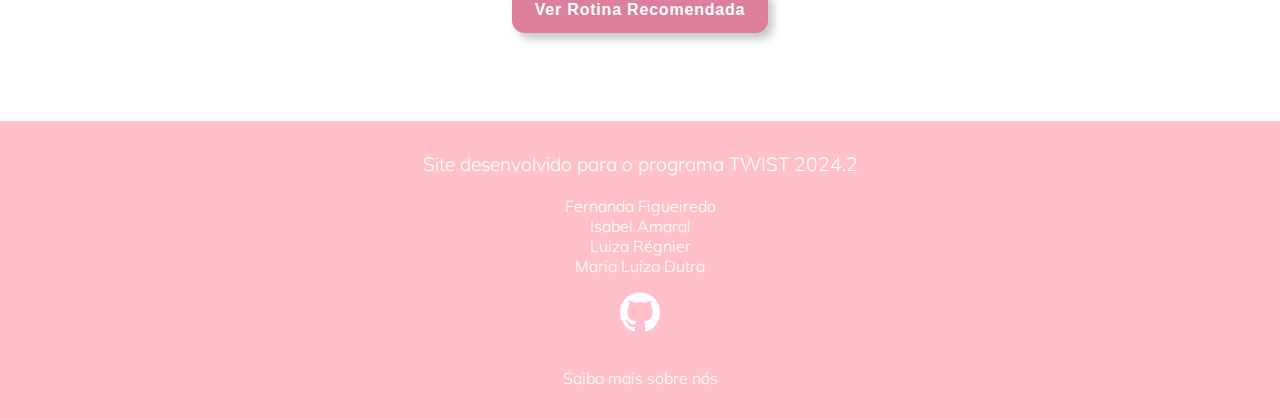
==== commit b749a335: "Brilho" ====
--- a/form.html
+++ b/form.html
@@ -4,10 +4,13 @@
     <meta charset="UTF-8">
     <meta name="viewport" content="width=device-width, initial-scale=1.0">
     <title>Beleza Verdadeira</title>
+    <style> body, a, a:hover { cursor:url('/img/cursor.png'), auto }</style>
     <link rel="stylesheet" href="styles/styleGeral.css">
     <link rel="stylesheet" href="styles/styleForm.css">
     <script src="scripts/form.js"></script>
     <link rel="shortcut icon" href="img/logo2.png" type="image/x-icon">
+    <script src="scripts/sparkle.js"></script>
+
 </head>
 <body>
     <div id="conteudo">
--- a/styles/styleGeral.css
+++ b/styles/styleGeral.css
@@ -12,6 +12,7 @@
     margin: 0 auto;
     background-color: pink;
     font-family: "mulish";
+    caret-color: pink;
 }
 
 #conteudo {
